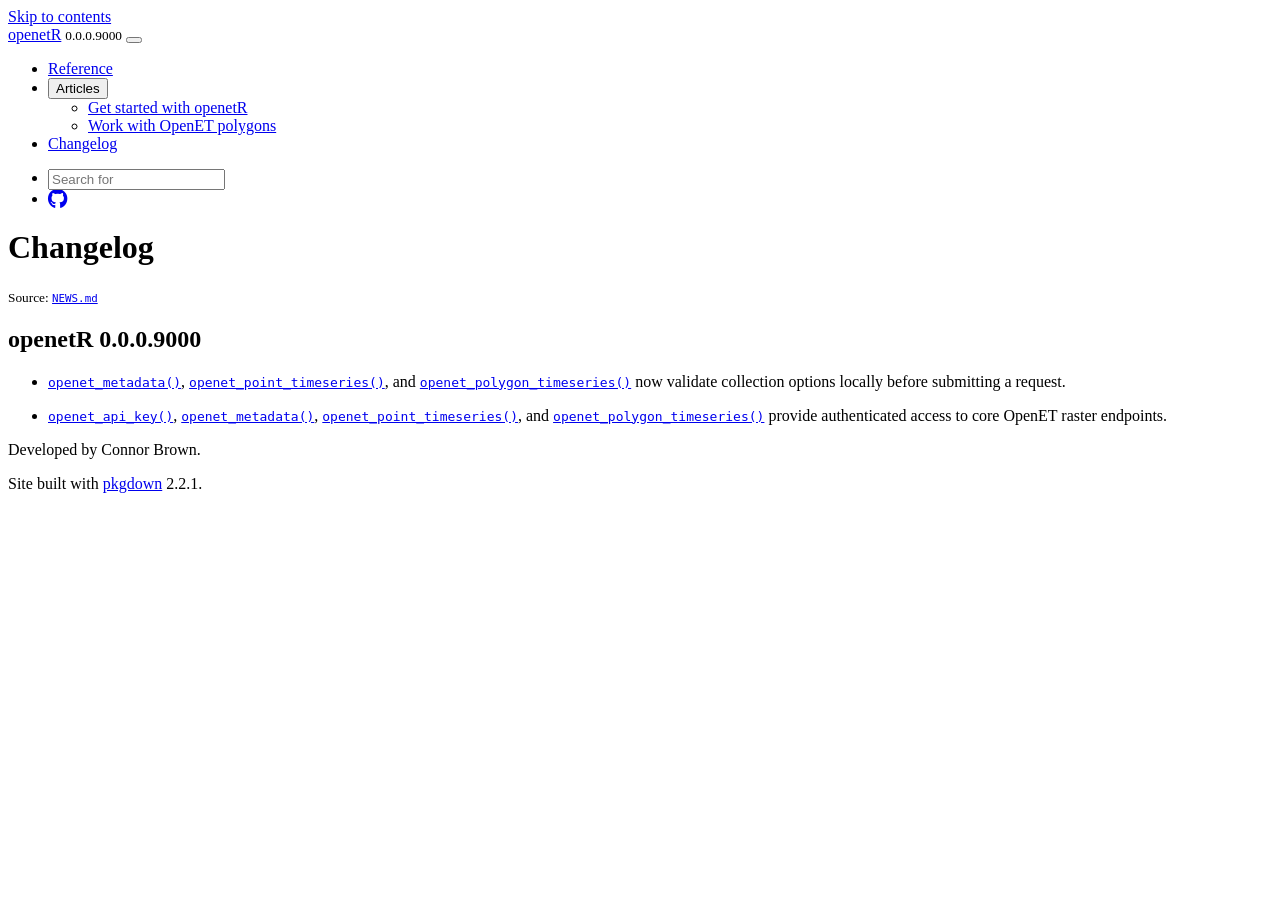
==== news/index.html @ 0f0f210f "Deploying to gh-pages from @ ConnorB/openetR@212db739225553dc2f768a136c9621f81cb351ed 🚀" ====
<!DOCTYPE html>
<!-- Generated by pkgdown: do not edit by hand --><html lang="en"><head><meta http-equiv="Content-Type" content="text/html; charset=UTF-8"><meta charset="utf-8"><meta http-equiv="X-UA-Compatible" content="IE=edge"><meta name="viewport" content="width=device-width, initial-scale=1, shrink-to-fit=no"><title>Changelog • openetR</title><script src="../deps/jquery-3.6.0/jquery-3.6.0.min.js"></script><meta name="viewport" content="width=device-width, initial-scale=1, shrink-to-fit=no"><link href="../deps/bootstrap-5.3.8/bootstrap.min.css" rel="stylesheet"><script src="../deps/bootstrap-5.3.8/bootstrap.bundle.min.js"></script><link href="../deps/font-awesome-6.5.2/css/all.min.css" rel="stylesheet"><link href="../deps/font-awesome-6.5.2/css/v4-shims.min.css" rel="stylesheet"><script src="../deps/headroom-0.11.0/headroom.min.js"></script><script src="../deps/headroom-0.11.0/jQuery.headroom.min.js"></script><script src="../deps/bootstrap-toc-1.0.1/bootstrap-toc.min.js"></script><script src="../deps/clipboard.js-2.0.11/clipboard.min.js"></script><script src="../deps/search-1.0.0/autocomplete.jquery.min.js"></script><script src="../deps/search-1.0.0/fuse.min.js"></script><script src="../deps/search-1.0.0/mark.min.js"></script><!-- pkgdown --><script src="../pkgdown.js"></script><meta property="og:title" content="Changelog"></head><body>
    <a href="#main" class="visually-hidden-focusable">Skip to contents</a>


    <nav class="navbar navbar-expand-lg fixed-top bg-light" data-bs-theme="light" aria-label="Site navigation"><div class="container">

    <a class="navbar-brand me-2" href="../index.html">openetR</a>

    <small class="nav-text text-muted me-auto" data-bs-toggle="tooltip" data-bs-placement="bottom" title="">0.0.0.9000</small>


    <button class="navbar-toggler" type="button" data-bs-toggle="collapse" data-bs-target="#navbar" aria-controls="navbar" aria-expanded="false" aria-label="Toggle navigation">
      <span class="navbar-toggler-icon"></span>
    </button>

    <div id="navbar" class="collapse navbar-collapse ms-3">
      <ul class="navbar-nav me-auto"><li class="nav-item"><a class="nav-link" href="../reference/index.html">Reference</a></li>
<li class="nav-item dropdown">
  <button class="nav-link dropdown-toggle" type="button" id="dropdown-articles" data-bs-toggle="dropdown" aria-expanded="false" aria-haspopup="true">Articles</button>
  <ul class="dropdown-menu" aria-labelledby="dropdown-articles"><li><a class="dropdown-item" href="../articles/getting-started.html">Get started with openetR</a></li>
    <li><a class="dropdown-item" href="../articles/polygon-workflows.html">Work with OpenET polygons</a></li>
  </ul></li>
<li class="active nav-item"><a class="nav-link" href="../news/index.html">Changelog</a></li>
      </ul><ul class="navbar-nav"><li class="nav-item"><form class="form-inline" role="search">
 <input class="form-control" type="search" name="search-input" id="search-input" autocomplete="off" aria-label="Search site" placeholder="Search for" data-search-index="../search.json"></form></li>
<li class="nav-item"><a class="external-link nav-link" href="https://github.com/ConnorB/openetR/" aria-label="GitHub"><span class="fa fab fa-github fa-lg"></span></a></li>
      </ul></div>


  </div>
</nav><div class="container template-news">
<div class="row">
  <main id="main" class="col-md-9"><div class="page-header">

      <h1>Changelog</h1>
      <small>Source: <a href="https://github.com/ConnorB/openetR/blob/main/NEWS.md" class="external-link"><code>NEWS.md</code></a></small>
    </div>

    <div class="section level2">
<h2 class="pkg-version" data-toc-text="0.0.0.9000" id="openetr-0009000">openetR 0.0.0.9000<a class="anchor" aria-label="anchor" href="#openetr-0009000"></a></h2>
<ul><li><p><code><a href="../reference/openet_metadata.html">openet_metadata()</a></code>, <code><a href="../reference/openet_point_timeseries.html">openet_point_timeseries()</a></code>, and <code><a href="../reference/openet_polygon_timeseries.html">openet_polygon_timeseries()</a></code> now validate collection options locally before submitting a request.</p></li>
<li><p><code><a href="../reference/openet_api_key.html">openet_api_key()</a></code>, <code><a href="../reference/openet_metadata.html">openet_metadata()</a></code>, <code><a href="../reference/openet_point_timeseries.html">openet_point_timeseries()</a></code>, and <code><a href="../reference/openet_polygon_timeseries.html">openet_polygon_timeseries()</a></code> provide authenticated access to core OpenET raster endpoints.</p></li>
</ul></div>
  </main></div>


    <footer><div class="pkgdown-footer-left">
  <p>Developed by Connor Brown.</p>
</div>

<div class="pkgdown-footer-right">
  <p>Site built with <a href="https://pkgdown.r-lib.org/" class="external-link">pkgdown</a> 2.2.1.</p>
</div>

    </footer></div>





  </body></html>
---- deps/font-awesome-6.5.2/css/v4-shims.min.css ----
/*!
 * Font Awesome Free 6.5.2 by @fontawesome - https://fontawesome.com
 * License - https://fontawesome.com/license/free (Icons: CC BY 4.0, Fonts: SIL OFL 1.1, Code: MIT License)
 * Copyright 2024 Fonticons, Inc.
 */
.fa.fa-glass:before{content:"\f000"}.fa.fa-envelope-o{font-family:"Font Awesome 6 Free";font-weight:400}.fa.fa-envelope-o:before{content:"\f0e0"}.fa.fa-star-o{font-family:"Font Awesome 6 Free";font-weight:400}.fa.fa-star-o:before{content:"\f005"}.fa.fa-close:before,.fa.fa-remove:before{content:"\f00d"}.fa.fa-gear:before{content:"\f013"}.fa.fa-trash-o{font-family:"Font Awesome 6 Free";font-weight:400}.fa.fa-trash-o:before{content:"\f2ed"}.fa.fa-home:before{content:"\f015"}.fa.fa-file-o{font-family:"Font Awesome 6 Free";font-weight:400}.fa.fa-file-o:before{content:"\f15b"}.fa.fa-clock-o{font-family:"Font Awesome 6 Free";font-weight:400}.fa.fa-clock-o:before{content:"\f017"}.fa.fa-arrow-circle-o-down{font-family:"Font Awesome 6 Free";font-weight:400}.fa.fa-arrow-circle-o-down:before{content:"\f358"}.fa.fa-arrow-circle-o-up{font-family:"Font Awesome 6 Free";font-weight:400}.fa.fa-arrow-circle-o-up:before{content:"\f35b"}.fa.fa-play-circle-o{font-family:"Font Awesome 6 Free";font-weight:400}.fa.fa-play-circle-o:before{content:"\f144"}.fa.fa-repeat:before,.fa.fa-rotate-right:before{content:"\f01e"}.fa.fa-refresh:before{content:"\f021"}.fa.fa-list-alt{font-family:"Font Awesome 6 Free";font-weight:400}.fa.fa-list-alt:before{content:"\f022"}.fa.fa-dedent:before{content:"\f03b"}.fa.fa-video-camera:before{content:"\f03d"}.fa.fa-picture-o{font-family:"Font Awesome 6 Free";font-weight:400}.fa.fa-picture-o:before{content:"\f03e"}.fa.fa-photo{font-family:"Font Awesome 6 Free";font-weight:400}.fa.fa-photo:before{content:"\f03e"}.fa.fa-image{font-family:"Font Awesome 6 Free";font-weight:400}.fa.fa-image:before{content:"\f03e"}.fa.fa-map-marker:before{content:"\f3c5"}.fa.fa-pencil-square-o{font-family:"Font Awesome 6 Free";font-weight:400}.fa.fa-pencil-square-o:before{content:"\f044"}.fa.fa-edit{font-family:"Font Awesome 6 Free";font-weight:400}.fa.fa-edit:before{content:"\f044"}.fa.fa-share-square-o:before{content:"\f14d"}.fa.fa-check-square-o{font-family:"Font Awesome 6 Free";font-weight:400}.fa.fa-check-square-o:before{content:"\f14a"}.fa.fa-arrows:before{content:"\f0b2"}.fa.fa-times-circle-o{font-family:"Font Awesome 6 Free";font-weight:400}.fa.fa-times-circle-o:before{content:"\f057"}.fa.fa-check-circle-o{font-family:"Font Awesome 6 Free";font-weight:400}.fa.fa-check-circle-o:before{content:"\f058"}.fa.fa-mail-forward:before{content:"\f064"}.fa.fa-expand:before{content:"\f424"}.fa.fa-compress:before{content:"\f422"}.fa.fa-eye,.fa.fa-eye-slash{font-family:"Font Awesome 6 Free";font-weight:400}.fa.fa-warning:before{content:"\f071"}.fa.fa-calendar:before{content:"\f073"}.fa.fa-arrows-v:before{content:"\f338"}.fa.fa-arrows-h:before{content:"\f337"}.fa.fa-bar-chart-o:before,.fa.fa-bar-chart:before{content:"\e0e3"}.fa.fa-twitter-square{font-family:"Font Awesome 6 Brands";font-weight:400}.fa.fa-twitter-square:before{content:"\f081"}.fa.fa-facebook-square{font-family:"Font Awesome 6 Brands";font-weight:400}.fa.fa-facebook-square:before{content:"\f082"}.fa.fa-gears:before{content:"\f085"}.fa.fa-thumbs-o-up{font-family:"Font Awesome 6 Free";font-weight:400}.fa.fa-thumbs-o-up:before{content:"\f164"}.fa.fa-thumbs-o-down{font-family:"Font Awesome 6 Free";font-weight:400}.fa.fa-thumbs-o-down:before{content:"\f165"}.fa.fa-heart-o{font-family:"Font Awesome 6 Free";font-weight:400}.fa.fa-heart-o:before{content:"\f004"}.fa.fa-sign-out:before{content:"\f2f5"}.fa.fa-linkedin-square{font-family:"Font Awesome 6 Brands";font-weight:400}.fa.fa-linkedin-square:before{content:"\f08c"}.fa.fa-thumb-tack:before{content:"\f08d"}.fa.fa-external-link:before{content:"\f35d"}.fa.fa-sign-in:before{content:"\f2f6"}.fa.fa-github-square{font-family:"Font Awesome 6 Brands";font-weight:400}.fa.fa-github-square:before{content:"\f092"}.fa.fa-lemon-o{font-family:"Font Awesome 6 Free";font-weight:400}.fa.fa-lemon-o:before{content:"\f094"}.fa.fa-square-o{font-family:"Font Awesome 6 Free";font-weight:400}.fa.fa-square-o:before{content:"\f0c8"}.fa.fa-bookmark-o{font-family:"Font Awesome 6 Free";font-weight:400}.fa.fa-bookmark-o:before{content:"\f02e"}.fa.fa-facebook,.fa.fa-twitter{font-family:"Font Awesome 6 Brands";font-weight:400}.fa.fa-facebook:before{content:"\f39e"}.fa.fa-facebook-f{font-family:"Font Awesome 6 Brands";font-weight:400}.fa.fa-facebook-f:before{content:"\f39e"}.fa.fa-github{font-family:"Font Awesome 6 Brands";font-weight:400}.fa.fa-credit-card{font-family:"Font Awesome 6 Free";font-weight:400}.fa.fa-feed:before{content:"\f09e"}.fa.fa-hdd-o{font-family:"Font Awesome 6 Free";font-weight:400}.fa.fa-hdd-o:before{content:"\f0a0"}.fa.fa-hand-o-right{font-family:"Font Awesome 6 Free";font-weight:400}.fa.fa-hand-o-right:before{content:"\f0a4"}.fa.fa-hand-o-left{font-family:"Font Awesome 6 Free";font-weight:400}.fa.fa-hand-o-left:before{content:"\f0a5"}.fa.fa-hand-o-up{font-family:"Font Awesome 6 Free";font-weight:400}.fa.fa-hand-o-up:before{content:"\f0a6"}.fa.fa-hand-o-down{font-family:"Font Awesome 6 Free";font-weight:400}.fa.fa-hand-o-down:before{content:"\f0a7"}.fa.fa-globe:before{content:"\f57d"}.fa.fa-tasks:before{content:"\f828"}.fa.fa-arrows-alt:before{content:"\f31e"}.fa.fa-group:before{content:"\f0c0"}.fa.fa-chain:before{content:"\f0c1"}.fa.fa-cut:before{content:"\f0c4"}.fa.fa-files-o{font-family:"Font Awesome 6 Free";font-weight:400}.fa.fa-files-o:before{content:"\f0c5"}.fa.fa-floppy-o{font-family:"Font Awesome 6 Free";font-weight:400}.fa.fa-floppy-o:before{content:"\f0c7"}.fa.fa-save{font-family:"Font Awesome 6 Free";font-weight:400}.fa.fa-save:before{content:"\f0c7"}.fa.fa-navicon:before,.fa.fa-reorder:before{content:"\f0c9"}.fa.fa-magic:before{content:"\e2ca"}.fa.fa-pinterest,.fa.fa-pinterest-square{font-family:"Font Awesome 6 Brands";font-weight:400}.fa.fa-pinterest-square:before{content:"\f0d3"}.fa.fa-google-plus-square{font-family:"Font Awesome 6 Brands";font-weight:400}.fa.fa-google-plus-square:before{content:"\f0d4"}.fa.fa-google-plus{font-family:"Font Awesome 6 Brands";font-weight:400}.fa.fa-google-plus:before{content:"\f0d5"}.fa.fa-money:before{content:"\f3d1"}.fa.fa-unsorted:before{content:"\f0dc"}.fa.fa-sort-desc:before{content:"\f0dd"}.fa.fa-sort-asc:before{content:"\f0de"}.fa.fa-linkedin{font-family:"Font Awesome 6 Brands";font-weight:400}.fa.fa-linkedin:before{content:"\f0e1"}.fa.fa-rotate-left:before{content:"\f0e2"}.fa.fa-legal:before{content:"\f0e3"}.fa.fa-dashboard:before,.fa.fa-tachometer:before{content:"\f625"}.fa.fa-comment-o{font-family:"Font Awesome 6 Free";font-weight:400}.fa.fa-comment-o:before{content:"\f075"}.fa.fa-comments-o{font-family:"Font Awesome 6 Free";font-weight:400}.fa.fa-comments-o:before{content:"\f086"}.fa.fa-flash:before{content:"\f0e7"}.fa.fa-clipboard:before{content:"\f0ea"}.fa.fa-lightbulb-o{font-family:"Font Awesome 6 Free";font-weight:400}.fa.fa-lightbulb-o:before{content:"\f0eb"}.fa.fa-exchange:before{content:"\f362"}.fa.fa-cloud-download:before{content:"\f0ed"}.fa.fa-cloud-upload:before{content:"\f0ee"}.fa.fa-bell-o{font-family:"Font Awesome 6 Free";font-weight:400}.fa.fa-bell-o:before{content:"\f0f3"}.fa.fa-cutlery:before{content:"\f2e7"}.fa.fa-file-text-o{font-family:"Font Awesome 6 Free";font-weight:400}.fa.fa-file-text-o:before{content:"\f15c"}.fa.fa-building-o{font-family:"Font Awesome 6 Free";font-weight:400}.fa.fa-building-o:before{content:"\f1ad"}.fa.fa-hospital-o{font-family:"Font Awesome 6 Free";font-weight:400}.fa.fa-hospital-o:before{content:"\f0f8"}.fa.fa-tablet:before{content:"\f3fa"}.fa.fa-mobile-phone:before,.fa.fa-mobile:before{content:"\f3cd"}.fa.fa-circle-o{font-family:"Font Awesome 6 Free";font-weight:400}.fa.fa-circle-o:before{content:"\f111"}.fa.fa-mail-reply:before{content:"\f3e5"}.fa.fa-github-alt{font-family:"Font Awesome 6 Brands";font-weight:400}.fa.fa-folder-o{font-family:"Font Awesome 6 Free";font-weight:400}.fa.fa-folder-o:before{content:"\f07b"}.fa.fa-folder-open-o{font-family:"Font Awesome 6 Free";font-weight:400}.fa.fa-folder-open-o:before{content:"\f07c"}.fa.fa-smile-o{font-family:"Font Awesome 6 Free";font-weight:400}.fa.fa-smile-o:before{content:"\f118"}.fa.fa-frown-o{font-family:"Font Awesome 6 Free";font-weight:400}.fa.fa-frown-o:before{content:"\f119"}.fa.fa-meh-o{font-family:"Font Awesome 6 Free";font-weight:400}.fa.fa-meh-o:before{content:"\f11a"}.fa.fa-keyboard-o{font-family:"Font Awesome 6 Free";font-weight:400}.fa.fa-keyboard-o:before{content:"\f11c"}.fa.fa-flag-o{font-family:"Font Awesome 6 Free";font-weight:400}.fa.fa-flag-o:before{content:"\f024"}.fa.fa-mail-reply-all:before{content:"\f122"}.fa.fa-star-half-o{font-family:"Font Awesome 6 Free";font-weight:400}.fa.fa-star-half-o:before{content:"\f5c0"}.fa.fa-star-half-empty{font-family:"Font Awesome 6 Free";font-weight:400}.fa.fa-star-half-empty:before{content:"\f5c0"}.fa.fa-star-half-full{font-family:"Font Awesome 6 Free";font-weight:400}.fa.fa-star-half-full:before{content:"\f5c0"}.fa.fa-code-fork:before{content:"\f126"}.fa.fa-chain-broken:before,.fa.fa-unlink:before{content:"\f127"}.fa.fa-calendar-o{font-family:"Font Awesome 6 Free";font-weight:400}.fa.fa-calendar-o:before{content:"\f133"}.fa.fa-css3,.fa.fa-html5,.fa.fa-maxcdn{font-family:"Font Awesome 6 Brands";font-weight:400}.fa.fa-unlock-alt:before{content:"\f09c"}.fa.fa-minus-square-o{font-family:"Font Awesome 6 Free";font-weight:400}.fa.fa-minus-square-o:before{content:"\f146"}.fa.fa-level-up:before{content:"\f3bf"}.fa.fa-level-down:before{content:"\f3be"}.fa.fa-pencil-square:before{content:"\f14b"}.fa.fa-external-link-square:before{content:"\f360"}.fa.fa-compass{font-family:"Font Awesome 6 Free";font-weight:400}.fa.fa-caret-square-o-down{font-family:"Font Awesome 6 Free";font-weight:400}.fa.fa-caret-square-o-down:before{content:"\f150"}.fa.fa-toggle-down{font-family:"Font Awesome 6 Free";font-weight:400}.fa.fa-toggle-down:before{content:"\f150"}.fa.fa-caret-square-o-up{font-family:"Font Awesome 6 Free";font-weight:400}.fa.fa-caret-square-o-up:before{content:"\f151"}.fa.fa-toggle-up{font-family:"Font Awesome 6 Free";font-weight:400}.fa.fa-toggle-up:before{content:"\f151"}.fa.fa-caret-square-o-right{font-family:"Font Awesome 6 Free";font-weight:400}.fa.fa-caret-square-o-right:before{content:"\f152"}.fa.fa-toggle-right{font-family:"Font Awesome 6 Free";font-weight:400}.fa.fa-toggle-right:before{content:"\f152"}.fa.fa-eur:before,.fa.fa-euro:before{content:"\f153"}.fa.fa-gbp:before{content:"\f154"}.fa.fa-dollar:before,.fa.fa-usd:before{content:"\24"}.fa.fa-inr:before,.fa.fa-rupee:before{content:"\e1bc"}.fa.fa-cny:before,.fa.fa-jpy:before,.fa.fa-rmb:before,.fa.fa-yen:before{content:"\f157"}.fa.fa-rouble:before,.fa.fa-rub:before,.fa.fa-ruble:before{content:"\f158"}.fa.fa-krw:before,.fa.fa-won:before{content:"\f159"}.fa.fa-bitcoin,.fa.fa-btc{font-family:"Font Awesome 6 Brands";font-weight:400}.fa.fa-bitcoin:before{content:"\f15a"}.fa.fa-file-text:before{content:"\f15c"}.fa.fa-sort-alpha-asc:before{content:"\f15d"}.fa.fa-sort-alpha-desc:before{content:"\f881"}.fa.fa-sort-amount-asc:before{content:"\f884"}.fa.fa-sort-amount-desc:before{content:"\f160"}.fa.fa-sort-numeric-asc:before{content:"\f162"}.fa.fa-sort-numeric-desc:before{content:"\f886"}.fa.fa-youtube-square{font-family:"Font Awesome 6 Brands";font-weight:400}.fa.fa-youtube-square:before{content:"\f431"}.fa.fa-xing,.fa.fa-xing-square,.fa.fa-youtube{font-family:"Font Awesome 6 Brands";font-weight:400}.fa.fa-xing-square:before{content:"\f169"}.fa.fa-youtube-play{font-family:"Font Awesome 6 Brands";font-weight:400}.fa.fa-youtube-play:before{content:"\f167"}.fa.fa-adn,.fa.fa-bitbucket,.fa.fa-bitbucket-square,.fa.fa-dropbox,.fa.fa-flickr,.fa.fa-instagram,.fa.fa-stack-overflow{font-family:"Font Awesome 6 Brands";font-weight:400}.fa.fa-bitbucket-square:before{content:"\f171"}.fa.fa-tumblr,.fa.fa-tumblr-square{font-family:"Font Awesome 6 Brands";font-weight:400}.fa.fa-tumblr-square:before{content:"\f174"}.fa.fa-long-arrow-down:before{content:"\f309"}.fa.fa-long-arrow-up:before{content:"\f30c"}.fa.fa-long-arrow-left:before{content:"\f30a"}.fa.fa-long-arrow-right:before{content:"\f30b"}.fa.fa-android,.fa.fa-apple,.fa.fa-dribbble,.fa.fa-foursquare,.fa.fa-gittip,.fa.fa-gratipay,.fa.fa-linux,.fa.fa-skype,.fa.fa-trello,.fa.fa-windows{font-family:"Font Awesome 6 Brands";font-weight:400}.fa.fa-gittip:before{content:"\f184"}.fa.fa-sun-o{font-family:"Font Awesome 6 Free";font-weight:400}.fa.fa-sun-o:before{content:"\f185"}.fa.fa-moon-o{font-family:"Font Awesome 6 Free";font-weight:400}.fa.fa-moon-o:before{content:"\f186"}.fa.fa-pagelines,.fa.fa-renren,.fa.fa-stack-exchange,.fa.fa-vk,.fa.fa-weibo{font-family:"Font Awesome 6 Brands";font-weight:400}.fa.fa-arrow-circle-o-right{font-family:"Font Awesome 6 Free";font-weight:400}.fa.fa-arrow-circle-o-right:before{content:"\f35a"}.fa.fa-arrow-circle-o-left{font-family:"Font Awesome 6 Free";font-weight:400}.fa.fa-arrow-circle-o-left:before{content:"\f359"}.fa.fa-caret-square-o-left{font-family:"Font Awesome 6 Free";font-weight:400}.fa.fa-caret-square-o-left:before{content:"\f191"}.fa.fa-toggle-left{font-family:"Font Awesome 6 Free";font-weight:400}.fa.fa-toggle-left:before{content:"\f191"}.fa.fa-dot-circle-o{font-family:"Font Awesome 6 Free";font-weight:400}.fa.fa-dot-circle-o:before{content:"\f192"}.fa.fa-vimeo-square{font-family:"Font Awesome 6 Brands";font-weight:400}.fa.fa-vimeo-square:before{content:"\f194"}.fa.fa-try:before,.fa.fa-turkish-lira:before{content:"\e2bb"}.fa.fa-plus-square-o{font-family:"Font Awesome 6 Free";font-weight:400}.fa.fa-plus-square-o:before{content:"\f0fe"}.fa.fa-openid,.fa.fa-slack,.fa.fa-wordpress{font-family:"Font Awesome 6 Brands";font-weight:400}.fa.fa-bank:before,.fa.fa-institution:before{content:"\f19c"}.fa.fa-mortar-board:before{content:"\f19d"}.fa.fa-google,.fa.fa-reddit,.fa.fa-reddit-square,.fa.fa-yahoo{font-family:"Font Awesome 6 Brands";font-weight:400}.fa.fa-reddit-square:before{content:"\f1a2"}.fa.fa-behance,.fa.fa-behance-square,.fa.fa-delicious,.fa.fa-digg,.fa.fa-drupal,.fa.fa-joomla,.fa.fa-pied-piper-alt,.fa.fa-pied-piper-pp,.fa.fa-stumbleupon,.fa.fa-stumbleupon-circle{font-family:"Font Awesome 6 Brands";font-weight:400}.fa.fa-behance-square:before{content:"\f1b5"}.fa.fa-steam,.fa.fa-steam-square{font-family:"Font Awesome 6 Brands";font-weight:400}.fa.fa-steam-square:before{content:"\f1b7"}.fa.fa-automobile:before{content:"\f1b9"}.fa.fa-cab:before{content:"\f1ba"}.fa.fa-deviantart,.fa.fa-soundcloud,.fa.fa-spotify{font-family:"Font Awesome 6 Brands";font-weight:400}.fa.fa-file-pdf-o{font-family:"Font Awesome 6 Free";font-weight:400}.fa.fa-file-pdf-o:before{content:"\f1c1"}.fa.fa-file-word-o{font-family:"Font Awesome 6 Free";font-weight:400}.fa.fa-file-word-o:before{content:"\f1c2"}.fa.fa-file-excel-o{font-family:"Font Awesome 6 Free";font-weight:400}.fa.fa-file-excel-o:before{content:"\f1c3"}.fa.fa-file-powerpoint-o{font-family:"Font Awesome 6 Free";font-weight:400}.fa.fa-file-powerpoint-o:before{content:"\f1c4"}.fa.fa-file-image-o{font-family:"Font Awesome 6 Free";font-weight:400}.fa.fa-file-image-o:before{content:"\f1c5"}.fa.fa-file-photo-o{font-family:"Font Awesome 6 Free";font-weight:400}.fa.fa-file-photo-o:before{content:"\f1c5"}.fa.fa-file-picture-o{font-family:"Font Awesome 6 Free";font-weight:400}.fa.fa-file-picture-o:before{content:"\f1c5"}.fa.fa-file-archive-o{font-family:"Font Awesome 6 Free";font-weight:400}.fa.fa-file-archive-o:before{content:"\f1c6"}.fa.fa-file-zip-o{font-family:"Font Awesome 6 Free";font-weight:400}.fa.fa-file-zip-o:before{content:"\f1c6"}.fa.fa-file-audio-o{font-family:"Font Awesome 6 Free";font-weight:400}.fa.fa-file-audio-o:before{content:"\f1c7"}.fa.fa-file-sound-o{font-family:"Font Awesome 6 Free";font-weight:400}.fa.fa-file-sound-o:before{content:"\f1c7"}.fa.fa-file-video-o{font-family:"Font Awesome 6 Free";font-weight:400}.fa.fa-file-video-o:before{content:"\f1c8"}.fa.fa-file-movie-o{font-family:"Font Awesome 6 Free";font-weight:400}.fa.fa-file-movie-o:before{content:"\f1c8"}.fa.fa-file-code-o{font-family:"Font Awesome 6 Free";font-weight:400}.fa.fa-file-code-o:before{content:"\f1c9"}.fa.fa-codepen,.fa.fa-jsfiddle,.fa.fa-vine{font-family:"Font Awesome 6 Brands";font-weight:400}.fa.fa-life-bouy:before,.fa.fa-life-buoy:before,.fa.fa-life-saver:before,.fa.fa-support:before{content:"\f1cd"}.fa.fa-circle-o-notch:before{content:"\f1ce"}.fa.fa-ra,.fa.fa-rebel{font-family:"Font Awesome 6 Brands";font-weight:400}.fa.fa-ra:before{content:"\f1d0"}.fa.fa-resistance{font-family:"Font Awesome 6 Brands";font-weight:400}.fa.fa-resistance:before{content:"\f1d0"}.fa.fa-empire,.fa.fa-ge{font-family:"Font Awesome 6 Brands";font-weight:400}.fa.fa-ge:before{content:"\f1d1"}.fa.fa-git-square{font-family:"Font Awesome 6 Brands";font-weight:400}.fa.fa-git-square:before{content:"\f1d2"}.fa.fa-git,.fa.fa-hacker-news,.fa.fa-y-combinator-square{font-family:"Font Awesome 6 Brands";font-weight:400}.fa.fa-y-combinator-square:before{content:"\f1d4"}.fa.fa-yc-square{font-family:"Font Awesome 6 Brands";font-weight:400}.fa.fa-yc-square:before{content:"\f1d4"}.fa.fa-qq,.fa.fa-tencent-weibo,.fa.fa-wechat,.fa.fa-weixin{font-family:"Font Awesome 6 Brands";font-weight:400}.fa.fa-wechat:before{content:"\f1d7"}.fa.fa-send:before{content:"\f1d8"}.fa.fa-paper-plane-o{font-family:"Font Awesome 6 Free";font-weight:400}.fa.fa-paper-plane-o:before{content:"\f1d8"}.fa.fa-send-o{font-family:"Font Awesome 6 Free";font-weight:400}.fa.fa-send-o:before{content:"\f1d8"}.fa.fa-circle-thin{font-family:"Font Awesome 6 Free";font-weight:400}.fa.fa-circle-thin:before{content:"\f111"}.fa.fa-header:before{content:"\f1dc"}.fa.fa-futbol-o{font-family:"Font Awesome 6 Free";font-weight:400}.fa.fa-futbol-o:before{content:"\f1e3"}.fa.fa-soccer-ball-o{font-family:"Font Awesome 6 Free";font-weight:400}.fa.fa-soccer-ball-o:before{content:"\f1e3"}.fa.fa-slideshare,.fa.fa-twitch,.fa.fa-yelp{font-family:"Font Awesome 6 Brands";font-weight:400}.fa.fa-newspaper-o{font-family:"Font Awesome 6 Free";font-weight:400}.fa.fa-newspaper-o:before{content:"\f1ea"}.fa.fa-cc-amex,.fa.fa-cc-discover,.fa.fa-cc-mastercard,.fa.fa-cc-paypal,.fa.fa-cc-stripe,.fa.fa-cc-visa,.fa.fa-google-wallet,.fa.fa-paypal{font-family:"Font Awesome 6 Brands";font-weight:400}.fa.fa-bell-slash-o{font-family:"Font Awesome 6 Free";font-weight:400}.fa.fa-bell-slash-o:before{content:"\f1f6"}.fa.fa-trash:before{content:"\f2ed"}.fa.fa-copyright{font-family:"Font Awesome 6 Free";font-weight:400}.fa.fa-eyedropper:before{content:"\f1fb"}.fa.fa-area-chart:before{content:"\f1fe"}.fa.fa-pie-chart:before{content:"\f200"}.fa.fa-line-chart:before{content:"\f201"}.fa.fa-lastfm,.fa.fa-lastfm-square{font-family:"Font Awesome 6 Brands";font-weight:400}.fa.fa-lastfm-square:before{content:"\f203"}.fa.fa-angellist,.fa.fa-ioxhost{font-family:"Font Awesome 6 Brands";font-weight:400}.fa.fa-cc{font-family:"Font Awesome 6 Free";font-weight:400}.fa.fa-cc:before{content:"\f20a"}.fa.fa-ils:before,.fa.fa-shekel:before,.fa.fa-sheqel:before{content:"\f20b"}.fa.fa-buysellads,.fa.fa-connectdevelop,.fa.fa-dashcube,.fa.fa-forumbee,.fa.fa-leanpub,.fa.fa-sellsy,.fa.fa-shirtsinbulk,.fa.fa-simplybuilt,.fa.fa-skyatlas{font-family:"Font Awesome 6 Brands";font-weight:400}.fa.fa-diamond{font-family:"Font Awesome 6 Free";font-weight:400}.fa.fa-diamond:before{content:"\f3a5"}.fa.fa-intersex:before,.fa.fa-transgender:before{content:"\f224"}.fa.fa-transgender-alt:before{content:"\f225"}.fa.fa-facebook-official{font-family:"Font Awesome 6 Brands";font-weight:400}.fa.fa-facebook-official:before{content:"\f09a"}.fa.fa-pinterest-p,.fa.fa-whatsapp{font-family:"Font Awesome 6 Brands";font-weight:400}.fa.fa-hotel:before{content:"\f236"}.fa.fa-medium,.fa.fa-viacoin,.fa.fa-y-combinator,.fa.fa-yc{font-family:"Font Awesome 6 Brands";font-weight:400}.fa.fa-yc:before{content:"\f23b"}.fa.fa-expeditedssl,.fa.fa-opencart,.fa.fa-optin-monster{font-family:"Font Awesome 6 Brands";font-weight:400}.fa.fa-battery-4:before,.fa.fa-battery:before{content:"\f240"}.fa.fa-battery-3:before{content:"\f241"}.fa.fa-battery-2:before{content:"\f242"}.fa.fa-battery-1:before{content:"\f243"}.fa.fa-battery-0:before{content:"\f244"}.fa.fa-object-group,.fa.fa-object-ungroup,.fa.fa-sticky-note-o{font-family:"Font Awesome 6 Free";font-weight:400}.fa.fa-sticky-note-o:before{content:"\f249"}.fa.fa-cc-diners-club,.fa.fa-cc-jcb{font-family:"Font Awesome 6 Brands";font-weight:400}.fa.fa-clone{font-family:"Font Awesome 6 Free";font-weight:400}.fa.fa-hourglass-o:before{content:"\f254"}.fa.fa-hourglass-1:before{content:"\f251"}.fa.fa-hourglass-2:before{content:"\f252"}.fa.fa-hourglass-3:before{content:"\f253"}.fa.fa-hand-rock-o{font-family:"Font Awesome 6 Free";font-weight:400}.fa.fa-hand-rock-o:before{content:"\f255"}.fa.fa-hand-grab-o{font-family:"Font Awesome 6 Free";font-weight:400}.fa.fa-hand-grab-o:before{content:"\f255"}.fa.fa-hand-paper-o{font-family:"Font Awesome 6 Free";font-weight:400}.fa.fa-hand-paper-o:before{content:"\f256"}.fa.fa-hand-stop-o{font-family:"Font Awesome 6 Free";font-weight:400}.fa.fa-hand-stop-o:before{content:"\f256"}.fa.fa-hand-scissors-o{font-family:"Font Awesome 6 Free";font-weight:400}.fa.fa-hand-scissors-o:before{content:"\f257"}.fa.fa-hand-lizard-o{font-family:"Font Awesome 6 Free";font-weight:400}.fa.fa-hand-lizard-o:before{content:"\f258"}.fa.fa-hand-spock-o{font-family:"Font Awesome 6 Free";font-weight:400}.fa.fa-hand-spock-o:before{content:"\f259"}.fa.fa-hand-pointer-o{font-family:"Font Awesome 6 Free";font-weight:400}.fa.fa-hand-pointer-o:before{content:"\f25a"}.fa.fa-hand-peace-o{font-family:"Font Awesome 6 Free";font-weight:400}.fa.fa-hand-peace-o:before{content:"\f25b"}.fa.fa-registered{font-family:"Font Awesome 6 Free";font-weight:400}.fa.fa-creative-commons,.fa.fa-gg,.fa.fa-gg-circle,.fa.fa-odnoklassniki,.fa.fa-odnoklassniki-square{font-family:"Font Awesome 6 Brands";font-weight:400}.fa.fa-odnoklassniki-square:before{content:"\f264"}.fa.fa-chrome,.fa.fa-firefox,.fa.fa-get-pocket,.fa.fa-internet-explorer,.fa.fa-opera,.fa.fa-safari,.fa.fa-wikipedia-w{font-family:"Font Awesome 6 Brands";font-weight:400}.fa.fa-television:before{content:"\f26c"}.fa.fa-500px,.fa.fa-amazon,.fa.fa-contao{font-family:"Font Awesome 6 Brands";font-weight:400}.fa.fa-calendar-plus-o{font-family:"Font Awesome 6 Free";font-weight:400}.fa.fa-calendar-plus-o:before{content:"\f271"}.fa.fa-calendar-minus-o{font-family:"Font Awesome 6 Free";font-weight:400}.fa.fa-calendar-minus-o:before{content:"\f272"}.fa.fa-calendar-times-o{font-family:"Font Awesome 6 Free";font-weight:400}.fa.fa-calendar-times-o:before{content:"\f273"}.fa.fa-calendar-check-o{font-family:"Font Awesome 6 Free";font-weight:400}.fa.fa-calendar-check-o:before{content:"\f274"}.fa.fa-map-o{font-family:"Font Awesome 6 Free";font-weight:400}.fa.fa-map-o:before{content:"\f279"}.fa.fa-commenting:before{content:"\f4ad"}.fa.fa-commenting-o{font-family:"Font Awesome 6 Free";font-weight:400}.fa.fa-commenting-o:before{content:"\f4ad"}.fa.fa-houzz,.fa.fa-vimeo{font-family:"Font Awesome 6 Brands";font-weight:400}.fa.fa-vimeo:before{content:"\f27d"}.fa.fa-black-tie,.fa.fa-edge,.fa.fa-fonticons,.fa.fa-reddit-alien{font-family:"Font Awesome 6 Brands";font-weight:400}.fa.fa-credit-card-alt:before{content:"\f09d"}.fa.fa-codiepie,.fa.fa-fort-awesome,.fa.fa-mixcloud,.fa.fa-modx,.fa.fa-product-hunt,.fa.fa-scribd,.fa.fa-usb{font-family:"Font Awesome 6 Brands";font-weight:400}.fa.fa-pause-circle-o{font-family:"Font Awesome 6 Free";font-weight:400}.fa.fa-pause-circle-o:before{content:"\f28b"}.fa.fa-stop-circle-o{font-family:"Font Awesome 6 Free";font-weight:400}.fa.fa-stop-circle-o:before{content:"\f28d"}.fa.fa-bluetooth,.fa.fa-bluetooth-b,.fa.fa-envira,.fa.fa-gitlab,.fa.fa-wheelchair-alt,.fa.fa-wpbeginner,.fa.fa-wpforms{font-family:"Font Awesome 6 Brands";font-weight:400}.fa.fa-wheelchair-alt:before{content:"\f368"}.fa.fa-question-circle-o{font-family:"Font Awesome 6 Free";font-weight:400}.fa.fa-question-circle-o:before{content:"\f059"}.fa.fa-volume-control-phone:before{content:"\f2a0"}.fa.fa-asl-interpreting:before{content:"\f2a3"}.fa.fa-deafness:before,.fa.fa-hard-of-hearing:before{content:"\f2a4"}.fa.fa-glide,.fa.fa-glide-g{font-family:"Font Awesome 6 Brands";font-weight:400}.fa.fa-signing:before{content:"\f2a7"}.fa.fa-viadeo,.fa.fa-viadeo-square{font-family:"Font Awesome 6 Brands";font-weight:400}.fa.fa-viadeo-square:before{content:"\f2aa"}.fa.fa-snapchat,.fa.fa-snapchat-ghost{font-family:"Font Awesome 6 Brands";font-weight:400}.fa.fa-snapchat-ghost:before{content:"\f2ab"}.fa.fa-snapchat-square{font-family:"Font Awesome 6 Brands";font-weight:400}.fa.fa-snapchat-square:before{content:"\f2ad"}.fa.fa-first-order,.fa.fa-google-plus-official,.fa.fa-pied-piper,.fa.fa-themeisle,.fa.fa-yoast{font-family:"Font Awesome 6 Brands";font-weight:400}.fa.fa-google-plus-official:before{content:"\f2b3"}.fa.fa-google-plus-circle{font-family:"Font Awesome 6 Brands";font-weight:400}.fa.fa-google-plus-circle:before{content:"\f2b3"}.fa.fa-fa,.fa.fa-font-awesome{font-family:"Font Awesome 6 Brands";font-weight:400}.fa.fa-fa:before{content:"\f2b4"}.fa.fa-handshake-o{font-family:"Font Awesome 6 Free";font-weight:400}.fa.fa-handshake-o:before{content:"\f2b5"}.fa.fa-envelope-open-o{font-family:"Font Awesome 6 Free";font-weight:400}.fa.fa-envelope-open-o:before{content:"\f2b6"}.fa.fa-linode{font-family:"Font Awesome 6 Brands";font-weight:400}.fa.fa-address-book-o{font-family:"Font Awesome 6 Free";font-weight:400}.fa.fa-address-book-o:before{content:"\f2b9"}.fa.fa-vcard:before{content:"\f2bb"}.fa.fa-address-card-o{font-family:"Font Awesome 6 Free";font-weight:400}.fa.fa-address-card-o:before{content:"\f2bb"}.fa.fa-vcard-o{font-family:"Font Awesome 6 Free";font-weight:400}.fa.fa-vcard-o:before{content:"\f2bb"}.fa.fa-user-circle-o{font-family:"Font Awesome 6 Free";font-weight:400}.fa.fa-user-circle-o:before{content:"\f2bd"}.fa.fa-user-o{font-family:"Font Awesome 6 Free";font-weight:400}.fa.fa-user-o:before{content:"\f007"}.fa.fa-id-badge{font-family:"Font Awesome 6 Free";font-weight:400}.fa.fa-drivers-license:before{content:"\f2c2"}.fa.fa-id-card-o{font-family:"Font Awesome 6 Free";font-weight:400}.fa.fa-id-card-o:before{content:"\f2c2"}.fa.fa-drivers-license-o{font-family:"Font Awesome 6 Free";font-weight:400}.fa.fa-drivers-license-o:before{content:"\f2c2"}.fa.fa-free-code-camp,.fa.fa-quora,.fa.fa-telegram{font-family:"Font Awesome 6 Brands";font-weight:400}.fa.fa-thermometer-4:before,.fa.fa-thermometer:before{content:"\f2c7"}.fa.fa-thermometer-3:before{content:"\f2c8"}.fa.fa-thermometer-2:before{content:"\f2c9"}.fa.fa-thermometer-1:before{content:"\f2ca"}.fa.fa-thermometer-0:before{content:"\f2cb"}.fa.fa-bathtub:before,.fa.fa-s15:before{content:"\f2cd"}.fa.fa-window-maximize,.fa.fa-window-restore{font-family:"Font Awesome 6 Free";font-weight:400}.fa.fa-times-rectangle:before{content:"\f410"}.fa.fa-window-close-o{font-family:"Font Awesome 6 Free";font-weight:400}.fa.fa-window-close-o:before{content:"\f410"}.fa.fa-times-rectangle-o{font-family:"Font Awesome 6 Free";font-weight:400}.fa.fa-times-rectangle-o:before{content:"\f410"}.fa.fa-bandcamp,.fa.fa-eercast,.fa.fa-etsy,.fa.fa-grav,.fa.fa-imdb,.fa.fa-ravelry{font-family:"Font Awesome 6 Brands";font-weight:400}.fa.fa-eercast:before{content:"\f2da"}.fa.fa-snowflake-o{font-family:"Font Awesome 6 Free";font-weight:400}.fa.fa-snowflake-o:before{content:"\f2dc"}.fa.fa-meetup,.fa.fa-superpowers,.fa.fa-wpexplorer{font-family:"Font Awesome 6 Brands";font-weight:400}
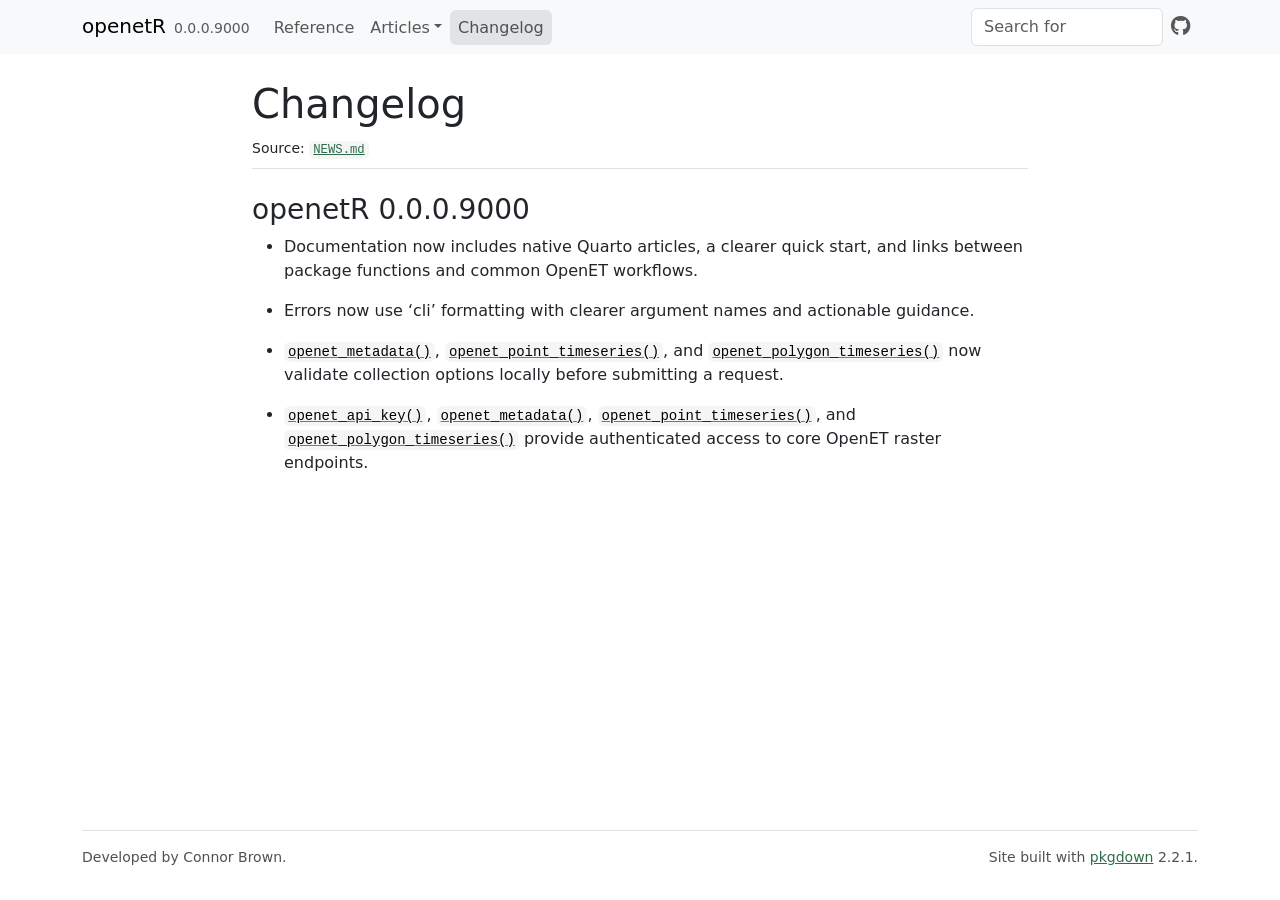
==== commit ee416a49: "Deploying to gh-pages from @ ConnorB/openetR@a5de6dbc844258d23f7e2651a64e117cc58e6768 🚀" ====
--- a/news/index.html
+++ b/news/index.html
@@ -39,7 +39,9 @@
 
     <div class="section level2">
 <h2 class="pkg-version" data-toc-text="0.0.0.9000" id="openetr-0009000">openetR 0.0.0.9000<a class="anchor" aria-label="anchor" href="#openetr-0009000"></a></h2>
-<ul><li><p><code><a href="../reference/openet_metadata.html">openet_metadata()</a></code>, <code><a href="../reference/openet_point_timeseries.html">openet_point_timeseries()</a></code>, and <code><a href="../reference/openet_polygon_timeseries.html">openet_polygon_timeseries()</a></code> now validate collection options locally before submitting a request.</p></li>
+<ul><li><p>Documentation now includes native Quarto articles, a clearer quick start, and links between package functions and common OpenET workflows.</p></li>
+<li><p>Errors now use ‘cli’ formatting with clearer argument names and actionable guidance.</p></li>
+<li><p><code><a href="../reference/openet_metadata.html">openet_metadata()</a></code>, <code><a href="../reference/openet_point_timeseries.html">openet_point_timeseries()</a></code>, and <code><a href="../reference/openet_polygon_timeseries.html">openet_polygon_timeseries()</a></code> now validate collection options locally before submitting a request.</p></li>
 <li><p><code><a href="../reference/openet_api_key.html">openet_api_key()</a></code>, <code><a href="../reference/openet_metadata.html">openet_metadata()</a></code>, <code><a href="../reference/openet_point_timeseries.html">openet_point_timeseries()</a></code>, and <code><a href="../reference/openet_polygon_timeseries.html">openet_polygon_timeseries()</a></code> provide authenticated access to core OpenET raster endpoints.</p></li>
 </ul></div>
   </main></div>
